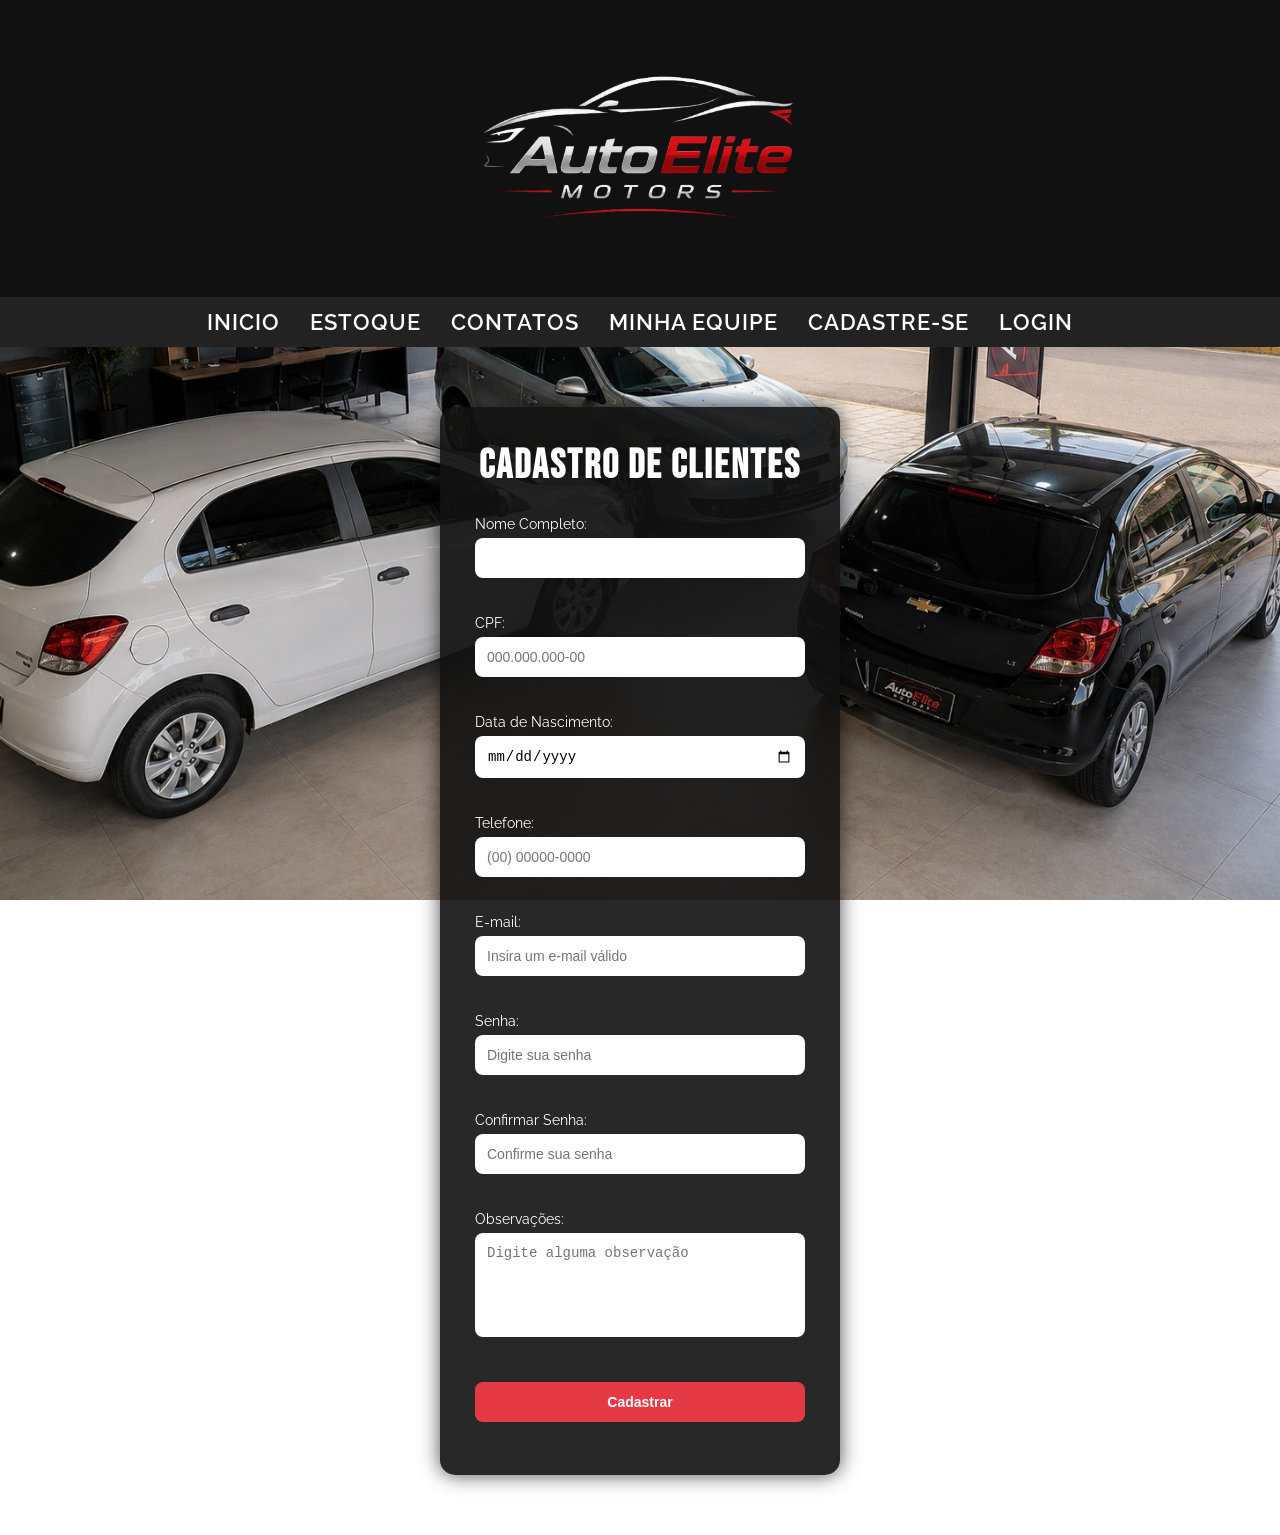
==== cadastro.html @ 14f80ed0 "Alterado referencia cadastro" ====
<!DOCTYPE html>
<html lang="pt-br">

<head>
    <meta charset="UTF-8">
    <meta name="viewport" content="width=device-width, initial-scale=1.0">
    <title>Cadastro - AutoElite Motors</title>

    <link rel="stylesheet" href="style.css">

    <link href="https://fonts.googleapis.com/css2?family=Bebas+Neue&family=Raleway:wght@400;600&display=swap"
        rel="stylesheet">
</head>

<body>
    
    <header>
        <img src="Imagens/logo_cabecalho.png" class="logo" alt="Logo da Loja">
    </header>

<nav class="menu">
    <a href="index.html">INICIO</a>
    <a href="index.html#estoque">ESTOQUE</a>
    <a href="index.html#contato">CONTATOS</a>
    <a href="index.html#equipe">MINHA EQUIPE</a>
    <a href="cadastro.html">CADASTRE-SE</a>
    <a href="login.html">LOGIN</a>
</nav>


    <div class="form-container">

        <h2>Cadastro de Clientes</h2>

        <form action="login.html">

            <label for="nome">Nome Completo:</label><br>
            <input type="text" id="nome" name="nome" required><br><br>

            <label for="cpf">CPF:</label><br>
            <input type="text" id="cpf" name="cpf" placeholder="000.000.000-00" required><br><br>

            <label for="dataNascimento">Data de Nascimento:</label><br>
            <input type="date" id="dataNascimento" name="dataNascimento" required><br><br>

            <label for="telefone">Telefone:</label><br>
            <input type="tel" id="telefone" name="telefone" placeholder="(00) 00000-0000" required><br><br>

            <label for="email">E-mail:</label><br>
            <input type="email" id="email" name="email" placeholder="Insira um e-mail válido" required><br><br>

            <label for="senha">Senha:</label><br>
            <input type="password" id="senha" name="senha"placeholder="Digite sua senha" required><br><br>

            <label for="confirmarSenha">Confirmar Senha:</label><br>
            <input type="password" id="confirmarSenha" name="confirmarSenha"placeholder="Confirme sua senha" required><br><br>
           
            <label for="mensagem">Observações:</label><br>
            <textarea id="mensagem" name="mensagem" rows="5" cols="30"
                placeholder="Digite alguma observação"></textarea><br><br>

            <input type="submit" value="Cadastrar">

        </form>

    </div>

</body>

</html>
---- style.css ----
* 
{
    margin: 0;
    padding: 0;
    box-sizing: border-box;
}

html {
    scroll-behavior: smooth;
}

body {
    font-family: Arial, Helvetica, sans-serif;

    background-image: url('./Imagens/Fundo.jpeg');
    background-size: cover;
    background-position: center;
    background-repeat: no-repeat;
    background-attachment: fixed;

    width: 100vw;
    min-height: 100vh;
}

header {
    width: 100%;
    background-color: #111111;

    display: flex;
    justify-content: center;
    align-items: center;

    padding: 15px 0;
}

.logo {
    width: 400px;
    height: auto;
}

.menu {
    background-color: #222;

    display: flex;
    justify-content: center;
    gap: 30px;

    padding: 12px 0;
    
}

.menu a {
    color: #fff;
    text-decoration: none;

    font-family: 'Raleway', sans-serif;
    font-weight: 600;
    font-size: 22px;
    letter-spacing: 1px;

    transition: 0.3s;
}

.menu a:hover {
    color: #e63946;

    transform: scale(1.15);
}

.banner {
    display: flex;
    justify-content: center;
    align-items: center;

    height: calc(100vh - 130px);

    text-align: center;
}


.banner-texto h1 {
    font-family: 'Orbitron', sans-serif;
    font-size: 90px;

    color: #fff;

    letter-spacing: 3px;

    text-shadow: 0 4px 16px rgba(0, 0, 0, 0.8);
    -webkit-text-stroke: 2px black;
}

.banner-texto h1 span {
    color: #e63946;

    -webkit-text-stroke: 2px black;
}

.banner-texto p {
    font-family: 'Orbitron', sans-serif;
    font-size: 30px;

    color: #f7ecec;

    letter-spacing: 1px;

    text-shadow: 0 2px 8px rgba(0, 0, 0, 0.8);
    
}

.pesquisa {
    display: flex;
    justify-content: center;
    align-items: center;

    gap: 10px;

    padding: 20px 0;
}

.pesquisa input {
    width: 400px;

    padding: 10px 15px;

    border: none;
    border-radius: 30px;

    outline: none;

    font-size: 20px;
}

.pesquisa button {
    padding: 11px 30px;

    border: none;
    border-radius: 30px;

    background-color: #e63946;
    color: white;

    font-weight: bold;
    font-size: 20px;

    cursor: pointer;

    transition: 0.3s;
}

.pesquisa button:hover {
    transform: scale(1.08);

    background-color: #ff4d5a;
}

/* ===== FORMULÁRIO CADASTRO ===== */

.form-container {
    width: 400px;

    margin: 60px auto;

    background-color: rgba(17, 17, 17, 0.9);

    padding: 35px;

    border-radius: 15px;

    box-shadow: 0 0 20px rgba(0, 0, 0, 0.7);
}

.form-container h2 {
    text-align: center;

    color: #fff;

    margin-bottom: 25px;

    font-family: 'Bebas Neue', sans-serif;

    letter-spacing: 2px;

    font-size: 40px;
}

.form-container label {
    color: #fff;

    font-family: 'Raleway', sans-serif;

    font-size: 14px;
}

.form-container input,
.form-container textarea {
    width: 100%;

    padding: 12px;

    margin-top: 5px;
    margin-bottom: 18px;

    border: none;
    border-radius: 8px;

    outline: none;

    font-size: 14px;
}

.form-container textarea {
    resize: none;
}

.form-container input[type="submit"] {
    background-color: #e63946;

    color: #fff;

    font-weight: bold;

    cursor: pointer;

    transition: 0.3s;
}

.form-container input[type="submit"]:hover {
    background-color: #ff4d5a;

    transform: scale(1.03);
}
.rodape{
    background: #111;
    color: white;
    text-align: center;
    padding: 25px 15px;
    border-top: 3px solid #c00000;
    margin-top: 40px;
}

.rodape h3{
    margin-bottom: 15px;
    font-size: 18px;
    color: #ff3b3b;
}

.links-rodape{
    display: flex;
    flex-wrap: wrap;
    justify-content: center;
    gap: 12px 20px;
}

.links-rodape a{
    color: white;
    text-decoration: none;
    font-weight: 600;
    transition: 0.3s;
}

.links-rodape a:hover{
    color: #ff3b3b;
}

#estoque {
    padding: 80px 40px;

    background-color: rgba(0, 0, 0, 0.85);

    color: white;

    text-align: center;
}

#estoque h2 {
    font-size: 50px;

    margin-bottom: 50px;

    font-family: 'Bebas Neue', sans-serif;

    letter-spacing: 2px;
}

.carro {
    background-color: #1b1b1b;

    width: 300px;

    padding: 20px;

    border-radius: 15px;

    display: inline-block;

    margin: 20px;

    transition: 0.3s;
}

.carro:hover {
    transform: scale(1.05);
}

.carro img {
    width: 100%;

    border-radius: 10px;

    margin-bottom: 15px;
}

.carro h3 {
    margin-bottom: 10px;

    color: #ff4d5a;
}

.carro p {
    margin: 5px 0;
}
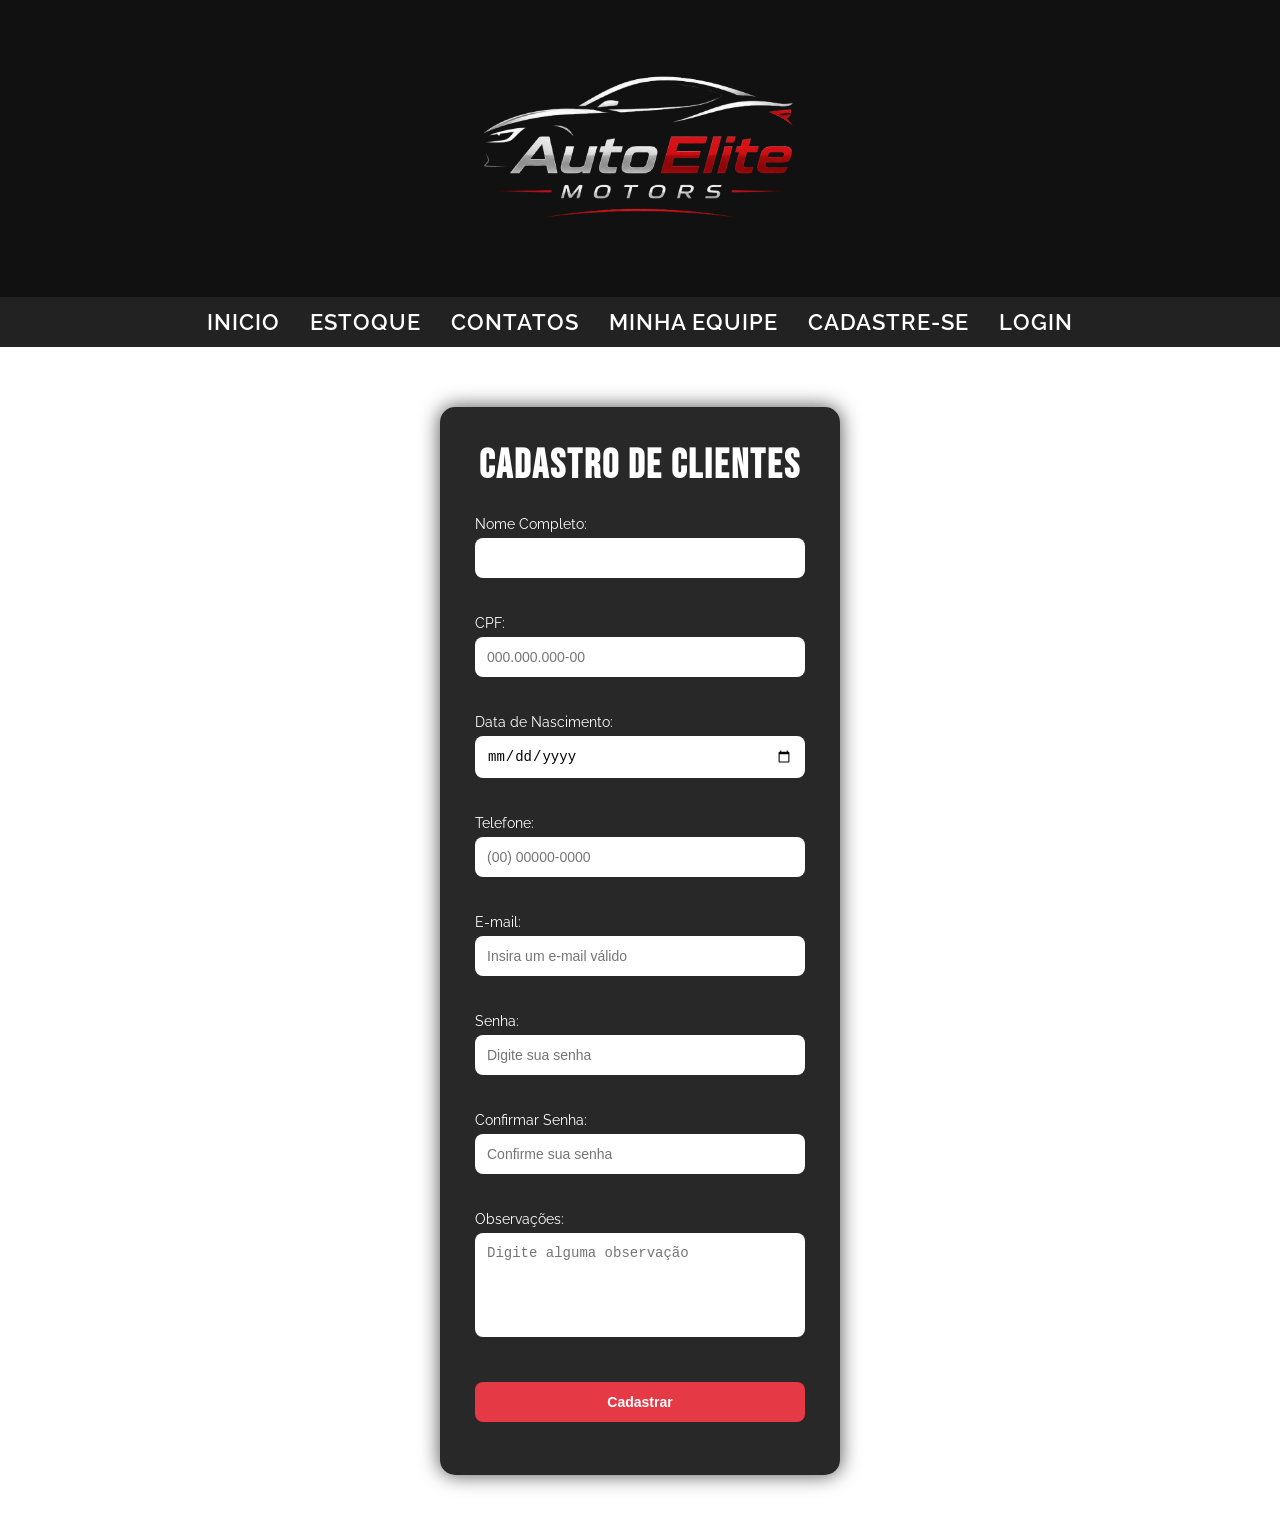
==== commit 84be822a: "Atualização readme, nomenclaturas e caminhos" ====
--- a/cadastro.html
+++ b/cadastro.html
@@ -15,7 +15,7 @@
 <body>
     
     <header>
-        <img src="Imagens/logo_cabecalho.png" class="logo" alt="Logo da Loja">
+        <img src="./imagens/logo_cabecalho.png" class="logo" alt="Logo da Loja">
     </header>
 
 <nav class="menu">
--- a/style.css
+++ b/style.css
@@ -12,7 +12,7 @@
 body {
     font-family: Arial, Helvetica, sans-serif;
 
-    background-image: url('./Imagens/Fundo.jpeg');
+    background-image: url('./imagens/fundo.jpeg');
     background-size: cover;
     background-position: center;
     background-repeat: no-repeat;
@@ -154,6 +154,14 @@
     background-color: #ff4d5a;
 }
 
+.pesquisa button .icone-buscar {
+    width: 25px;
+    height: 25px;
+    vertical-align: middle;
+    margin-right: 1px;
+    filter: brightness(1) invert(1);
+}
+
 /* ===== FORMULÁRIO CADASTRO ===== */
 
 .form-container {
@@ -231,25 +239,44 @@
     transform: scale(1.03);
 }
 .rodape{
-    background: #111;
-    color: white;
-    text-align: center;
-    padding: 25px 15px;
+    background: #2b2b2b;
+    color: white;
+    padding: 25px 40px;
     border-top: 3px solid #c00000;
     margin-top: 40px;
 }
 
 .rodape h3{
+    margin: 0 0 15px 25px;
+    color: #ff3b3b;
+    font-size: 18px;
+    font-family: 'Raleway', sans-serif;
+}
+
+.telefones-rodape{
+    margin-left: 25px;
     margin-bottom: 15px;
-    font-size: 18px;
-    color: #ff3b3b;
-}
-
+}
+.telefones-rodape p{
+    margin: 4px 0;
+    color: white;
+    font-weight: 600;
+    font-size: 16px;
+}
+
+.telefones-rodape p .icone-whatsapp {
+    width: 20px;
+    height: 20px;
+    vertical-align: middle;
+    margin-right: px;
+    filter: invert(59%) sepia(97%) saturate(401%) hue-rotate(87deg) brightness(96%) contrast(91%);
+}
 .links-rodape{
     display: flex;
     flex-wrap: wrap;
-    justify-content: center;
+    justify-content: flex-start;
     gap: 12px 20px;
+    margin-left: 25px;
 }
 
 .links-rodape a{
@@ -262,7 +289,6 @@
 .links-rodape a:hover{
     color: #ff3b3b;
 }
-
 #estoque {
     padding: 80px 40px;
 
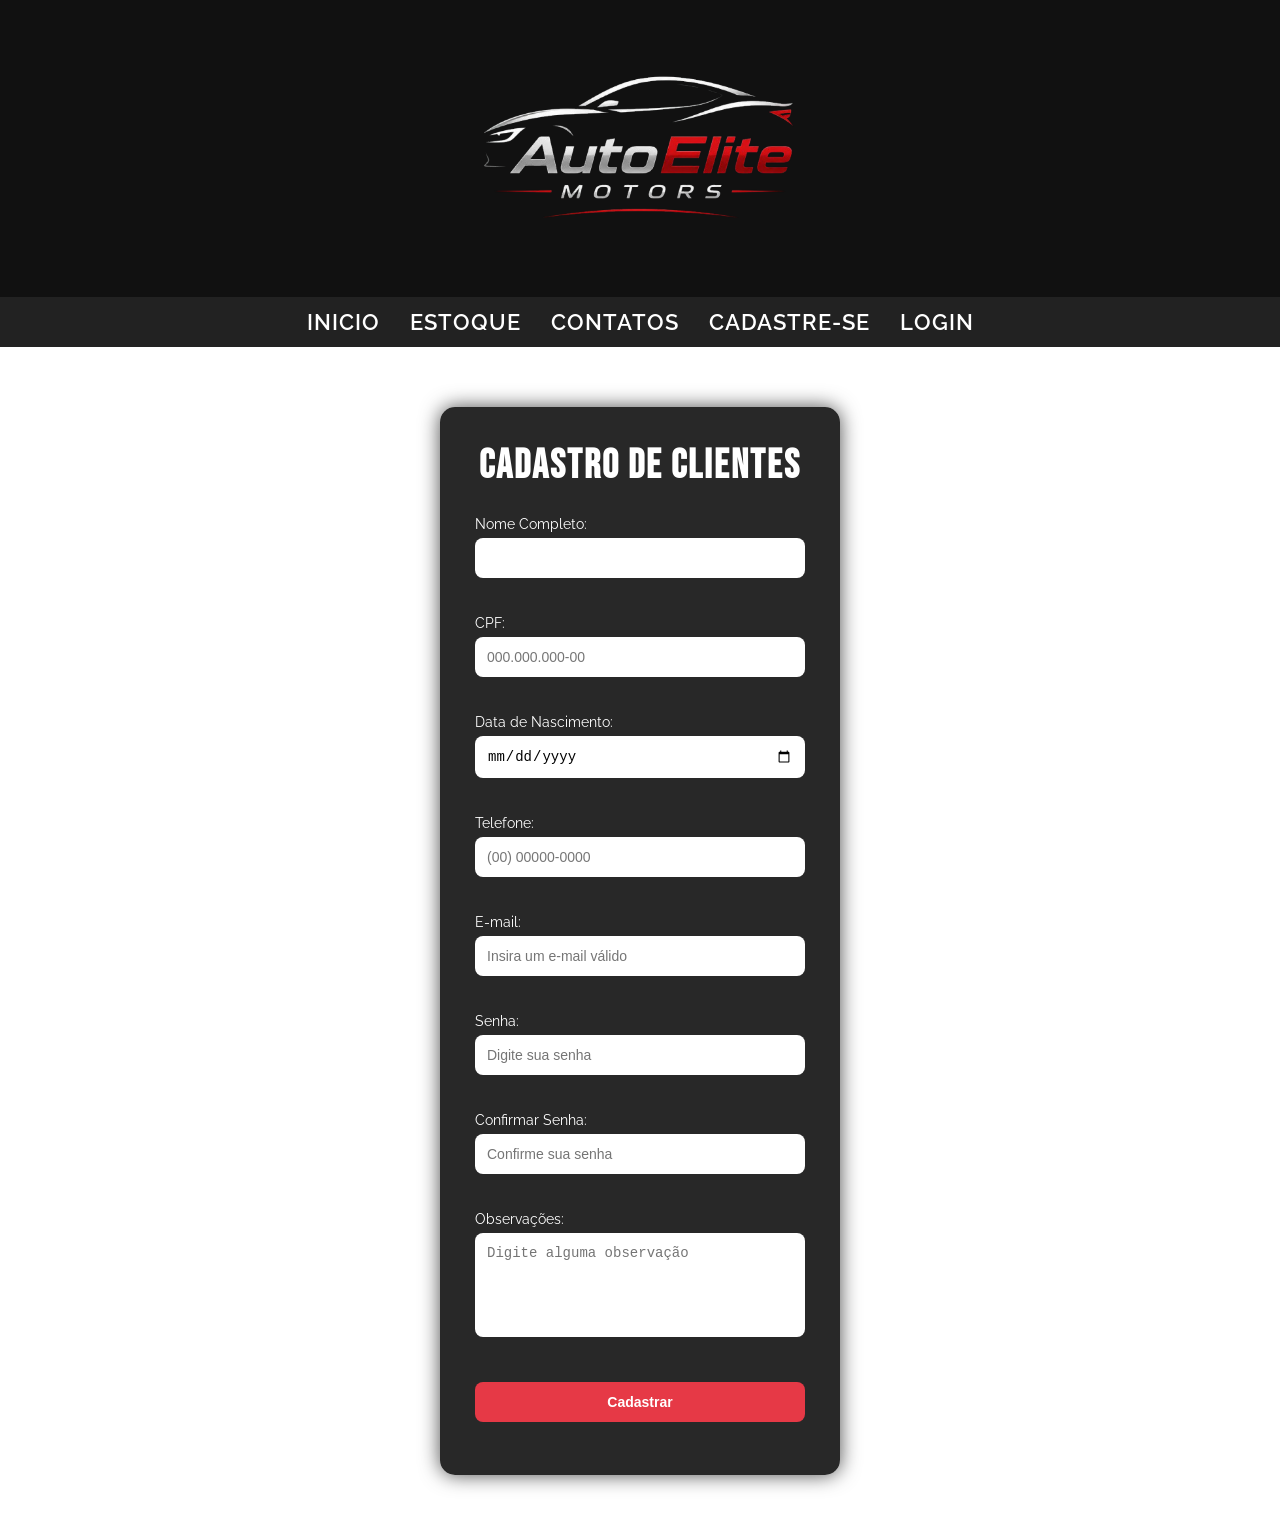
==== commit cd22506c: "Ajustes" ====
--- a/cadastro.html
+++ b/cadastro.html
@@ -22,7 +22,6 @@
     <a href="index.html">INICIO</a>
     <a href="index.html#estoque">ESTOQUE</a>
     <a href="index.html#contato">CONTATOS</a>
-    <a href="index.html#equipe">MINHA EQUIPE</a>
     <a href="cadastro.html">CADASTRE-SE</a>
     <a href="login.html">LOGIN</a>
 </nav>
--- a/style.css
+++ b/style.css
@@ -268,7 +268,7 @@
     width: 20px;
     height: 20px;
     vertical-align: middle;
-    margin-right: px;
+    margin-right: 1px;
     filter: invert(59%) sepia(97%) saturate(401%) hue-rotate(87deg) brightness(96%) contrast(91%);
 }
 .links-rodape{
